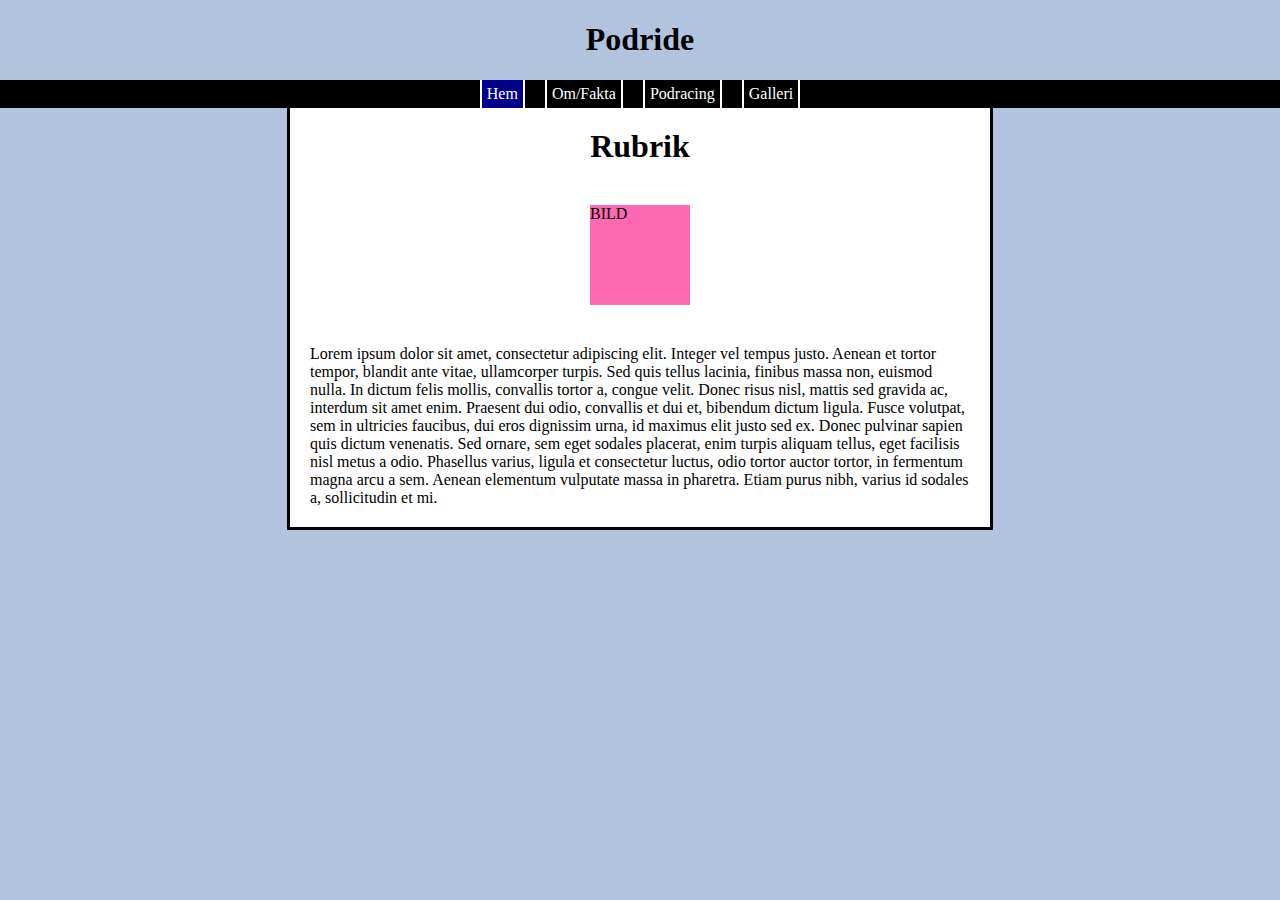
==== projekt-hype/site/index.html @ 9bc3aa83 "Baslayout på index" ====
<!DOCTYPE html>
<html>
    <head>
        <title></title>
        <link href="./css/main.css" rel="stylesheet"/>
        <meta charset="utf-8" />
    </head>
    <body>
        <div class="main">
            <h1>Podride</h1>
            <nav class="utnav">
                <a class="navin" href="index.html">Hem</a>
                <a class="nav" href="index.html">Om/Fakta</a>
                <a class="nav" href="index.html">Podracing</a>
                <a class="nav" href="index.html">Galleri</a>
            </nav>
            <div class="storlada">
                <h1 class="innelada">Rubrik</h1>
                <div class="innebild innelada">BILD</div>
                <p class="innelada">Lorem ipsum dolor sit amet, consectetur adipiscing elit. Integer vel tempus justo. Aenean et tortor tempor, blandit ante vitae, ullamcorper turpis. Sed quis tellus lacinia, finibus massa non, euismod nulla. In dictum felis mollis, convallis tortor a, congue velit. Donec risus nisl, mattis sed gravida ac, interdum sit amet enim. Praesent dui odio, convallis et dui et, bibendum dictum ligula. Fusce volutpat, sem in ultricies faucibus, dui eros dignissim urna, id maximus elit justo sed ex. Donec pulvinar sapien quis dictum venenatis. Sed ornare, sem eget sodales placerat, enim turpis aliquam tellus, eget facilisis nisl metus a odio. Phasellus varius, ligula et consectetur luctus, odio tortor auctor tortor, in fermentum magna arcu a sem. Aenean elementum vulputate massa in pharetra. Etiam purus nibh, varius id sodales a, sollicitudin et mi.</p>
            </div>
        </div>
    </body>
</html>
---- projekt-hype/site/css/main.css ----
.main {
    display: flex;
    flex-direction: column;
    align-items: center;
    height: 100vh;
    background-color: lightsteelblue;
}

.nav {
    margin: 0px 10px 0px 10px;
    padding: 5px;
    border-right: 2px solid white;
    border-left: 2px solid white;
    color: white;
}

.nav:hover {
    background-color: darkblue;
}

.navin {
    margin: 0px 10px 0px 10px;
    padding: 5px;
    border-right: 2px solid white;
    border-left: 2px solid white;
    color: white;
    background-color: darkblue;
}

.utnav {
    display: flex;
    flex-direction: row;
    width: 100%;
    background-color: black;
    align-items: center;
    justify-content: center;
}

a {
    text-decoration: none;
    color: inherit;
}

.storlada {
    display: flex;
    flex-direction: column;
    align-items: center;
    width: 700px;
    border-right: 3px solid black;
    border-left: 3px solid black;
    border-bottom: 3px solid black;
    background-color: white;
}

.innelada {
    margin: 20px;
}

.innebild {
    background-color: hotpink;
    width: 100px;
    height: 100px;
}

body {
    margin: 0;
}
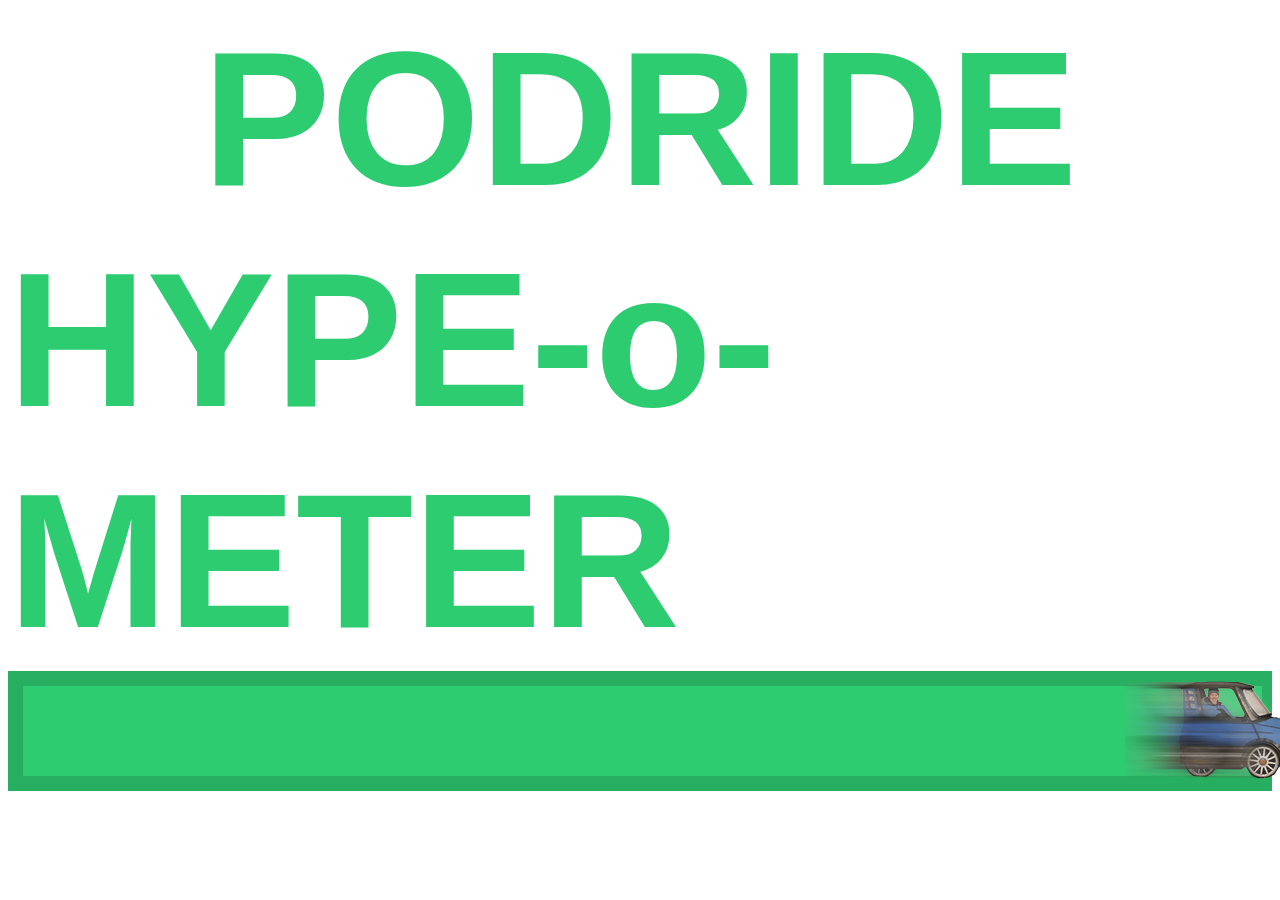
==== commit dd252689: "+hype-o-meter +bilder +sidor +header" ====
--- a/projekt-hype/site/index.html
+++ b/projekt-hype/site/index.html
@@ -4,20 +4,16 @@
         <title></title>
         <link href="./css/main.css" rel="stylesheet"/>
         <meta charset="utf-8" />
+        <meta http-equiv="refresh" content="5; start.html" />
     </head>
     <body>
-        <div class="main">
-            <h1>Podride</h1>
-            <nav class="utnav">
-                <a class="navin" href="index.html">Hem</a>
-                <a class="nav" href="index.html">Om/Fakta</a>
-                <a class="nav" href="index.html">Podracing</a>
-                <a class="nav" href="index.html">Galleri</a>
-            </nav>
-            <div class="storlada">
-                <h1 class="innelada">Rubrik</h1>
-                <div class="innebild innelada">BILD</div>
-                <p class="innelada">Lorem ipsum dolor sit amet, consectetur adipiscing elit. Integer vel tempus justo. Aenean et tortor tempor, blandit ante vitae, ullamcorper turpis. Sed quis tellus lacinia, finibus massa non, euismod nulla. In dictum felis mollis, convallis tortor a, congue velit. Donec risus nisl, mattis sed gravida ac, interdum sit amet enim. Praesent dui odio, convallis et dui et, bibendum dictum ligula. Fusce volutpat, sem in ultricies faucibus, dui eros dignissim urna, id maximus elit justo sed ex. Donec pulvinar sapien quis dictum venenatis. Sed ornare, sem eget sodales placerat, enim turpis aliquam tellus, eget facilisis nisl metus a odio. Phasellus varius, ligula et consectetur luctus, odio tortor auctor tortor, in fermentum magna arcu a sem. Aenean elementum vulputate massa in pharetra. Etiam purus nibh, varius id sodales a, sollicitudin et mi.</p>
+        <div class="main margin0">
+            <h1 class="hype txt margin0">PODRIDE</h1>
+            <h1 class="hype txt margin0">HYPE-o-METER</h1>
+        </div>
+        <div class="lbut">
+            <div class="loadingbar">
+            <img class="lbarc" src="./img/lbar.png" />
             </div>
         </div>
     </body>
--- a/projekt-hype/site/css/main.css
+++ b/projekt-hype/site/css/main.css
@@ -1,39 +1,59 @@
+.bgstart { /* Stal kanske denna >:) */
+  background: url("") no-repeat center top fixed; 
+  -webkit-background-size: cover;
+  -moz-background-size: cover;
+  -o-background-size: cover;
+  background-size: cover;
+} 
+
+.bgpodracing { /* Stal kanske denna >:) */
+  background: url("../img/bg.gif") no-repeat center top fixed; 
+  -webkit-background-size: cover;
+  -moz-background-size: cover;
+  -o-background-size: cover;
+  background-size: cover;
+} 
+
 .main {
     display: flex;
     flex-direction: column;
     align-items: center;
-    height: 100vh;
-    background-color: lightsteelblue;
+    /*background-color: lightsteelblue;*/
 }
 
-.nav {
+.nav { /*nav knapparna */
     margin: 0px 10px 0px 10px;
     padding: 5px;
-    border-right: 2px solid white;
-    border-left: 2px solid white;
-    color: white;
+    color: #B6B6B6;
+
 }
 
-.nav:hover {
-    background-color: darkblue;
+.nav:hover {      /*när musen hovrar över så händer detta*/
+    border-top: 2px solid #90A1C9;
+    padding: 3px 5px 5px 5px; /*Detta fixade så att meny texten inte rörde sig när man "hovrade" över dem*/
+    background-color: #232222;
+    color: white;
+
 }
 
-.navin {
+.navin { /*intryckt menyknapp*/
     margin: 0px 10px 0px 10px;
-    padding: 5px;
-    border-right: 2px solid white;
-    border-left: 2px solid white;
+    padding: 3px 5px 5px 5px;
+    border-top: 2px solid #90A1C9;
     color: white;
-    background-color: darkblue;
+    background-color: #232222;
 }
 
-.utnav {
+.utnav { /*hela nav menyn*/
     display: flex;
     flex-direction: row;
-    width: 100%;
+    width: 930px;
     background-color: black;
     align-items: center;
     justify-content: center;
+    border-radius: 6px; /*rundar kanterna på meny rutan*/
+    margin-bottom: 5px;
+
 }
 
 a {
@@ -46,10 +66,9 @@
     flex-direction: column;
     align-items: center;
     width: 700px;
-    border-right: 3px solid black;
-    border-left: 3px solid black;
-    border-bottom: 3px solid black;
+    border: 3px solid black;
     background-color: white;
+    border-radius: 6px;
 }
 
 .innelada {
@@ -62,6 +81,58 @@
     height: 100px;
 }
 
-body {
+.margin0 {
     margin: 0;
+}
+
+.txt {
+    font-family: "Comic Sans MS", sans-serif;
+}
+
+.header {
+    margin-top: 5px;
+    margin-bottom: 5px;
+    border-radius: 10px;
+}
+
+.hype {
+    font-size: 12em;
+    color: #2ecc71;
+}
+
+.lbut {
+    height: 120px;
+    width: 100%;
+    background-color: #27ae60;
+    display: flex;
+    flex-direction: row;
+    align-items: center;
+    
+}
+
+.loadingbar {
+    height: 90px;
+    width: 98%;
+    background-color: #2ecc71;
+    -webkit-animation-name: loading;
+    -webkit-animation-duration: 5s;
+    margin-left: 15px;
+}
+
+@keyframes loading {
+    from {width: 0%;}
+    to {width: 98%;}
+}
+
+.lbarc {
+    position: relative;
+    top: -23%;
+    left: 89%;
+    -webkit-animation-name: lbar;
+    -webkit-animation-duration: 3s;
+}
+
+@keyframes lbar {
+    from {left: 5%;}
+    to {left: 89%;}
 }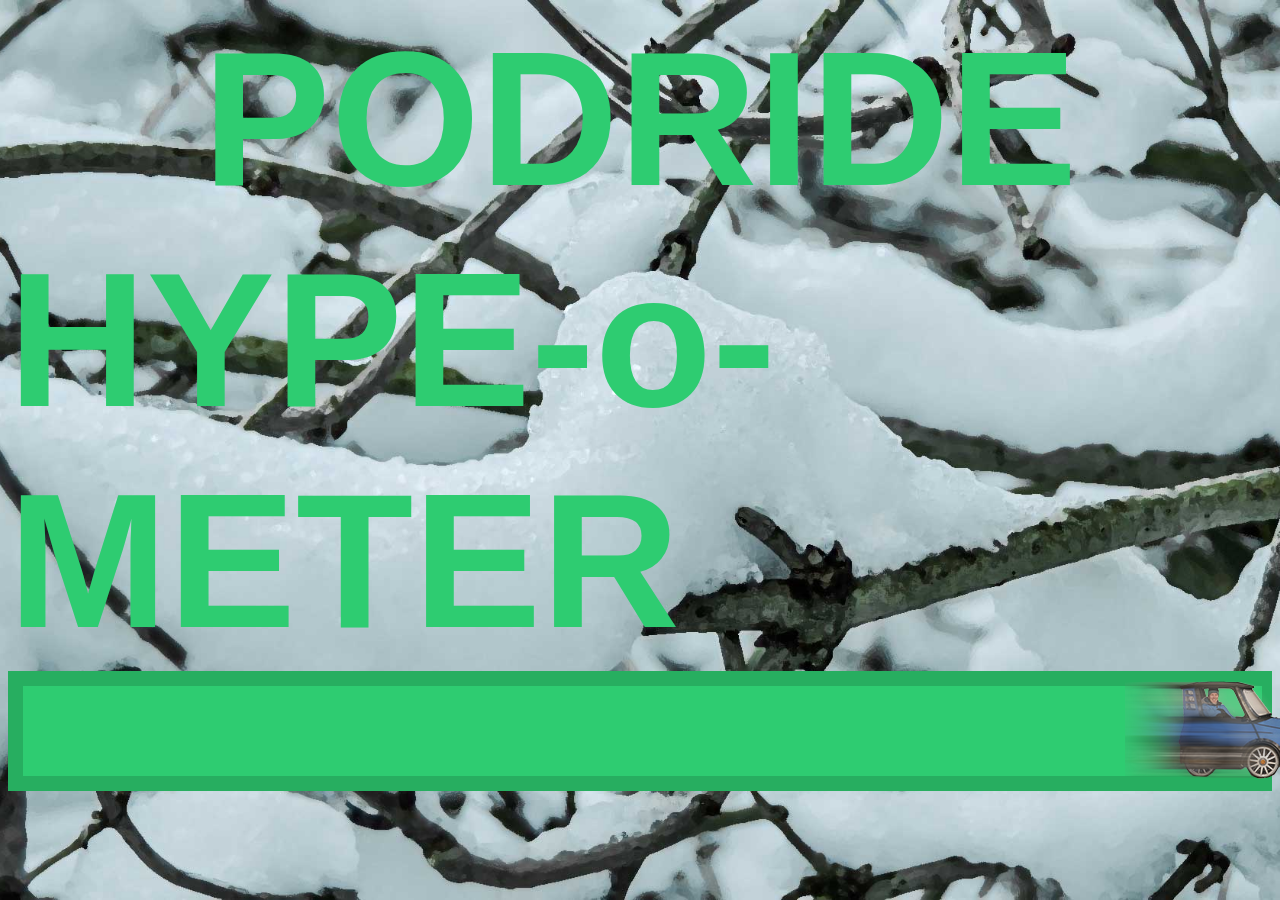
==== commit 7dccfcfc: "+bakgrunder +fixade galleri" ====
--- a/projekt-hype/site/index.html
+++ b/projekt-hype/site/index.html
@@ -1,5 +1,5 @@
 <!DOCTYPE html>
-<html>
+<html class="bgstart">
     <head>
         <title></title>
         <link href="./css/main.css" rel="stylesheet"/>
--- a/projekt-hype/site/css/main.css
+++ b/projekt-hype/site/css/main.css
@@ -1,5 +1,9 @@
+body {
+    overflow-y: scroll;
+}
+
 .bgstart { /* Stal kanske denna >:) */
-  background: url("") no-repeat center top fixed; 
+  background: url("..//img/bgstart.jpg") no-repeat center top fixed; 
   -webkit-background-size: cover;
   -moz-background-size: cover;
   -o-background-size: cover;
@@ -13,6 +17,15 @@
   -o-background-size: cover;
   background-size: cover;
 } 
+
+.bgtest { /* Stal kanske denna >:) */
+  background: url("../img/podridegif.gif") no-repeat center top fixed; 
+  -webkit-background-size: cover;
+  -moz-background-size: cover;
+  -o-background-size: cover;
+  background-size: cover;
+} 
+
 
 .main {
     display: flex;
@@ -75,12 +88,6 @@
     margin: 20px;
 }
 
-.innebild {
-    background-color: hotpink;
-    width: 100px;
-    height: 100px;
-}
-
 .margin0 {
     margin: 0;
 }
@@ -135,4 +142,24 @@
 @keyframes lbar {
     from {left: 5%;}
     to {left: 89%;}
+}
+
+.bildlada {
+    width: 1300px;
+    border: 3px solid black;
+    background-color: white;
+    border-radius: 6px;
+}
+
+.innebild {
+    margin: 5px 0px 5px 10px;
+    border: 2px solid #232222;
+    border-radius: 10px;
+}
+
+.rubrik {
+    display: flex;
+    flex-direction: column;
+    align-items: center;
+    color: #1D2DEC;
 }